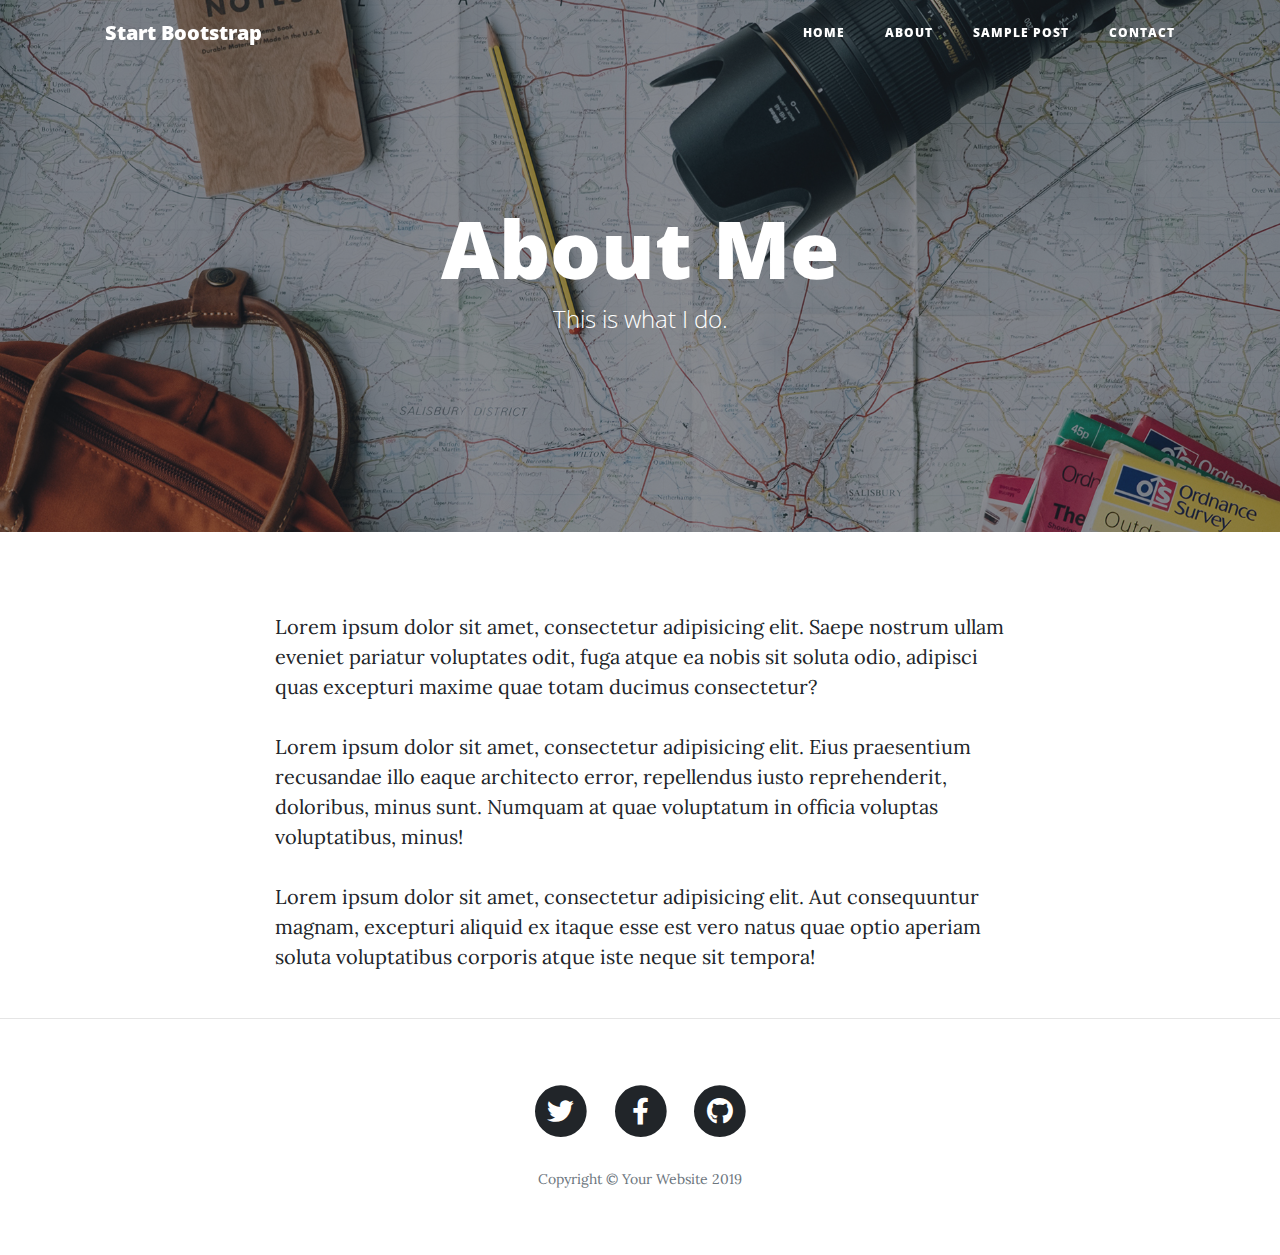
==== about.html @ d46edca7 "Deployment site" ====
<!DOCTYPE html>
<html lang="en">

<head>

  <meta charset="utf-8">
  <meta name="viewport" content="width=device-width, initial-scale=1, shrink-to-fit=no">
  <meta name="description" content="">
  <meta name="author" content="">

  <title>Clean Blog - Start Bootstrap Theme</title>

  <!-- Bootstrap core CSS -->
  <link href="vendor/bootstrap/css/bootstrap.min.css" rel="stylesheet">

  <!-- Custom fonts for this template -->
  <link href="vendor/fontawesome-free/css/all.min.css" rel="stylesheet" type="text/css">
  <link href='https://fonts.googleapis.com/css?family=Lora:400,700,400italic,700italic' rel='stylesheet' type='text/css'>
  <link href='https://fonts.googleapis.com/css?family=Open+Sans:300italic,400italic,600italic,700italic,800italic,400,300,600,700,800' rel='stylesheet' type='text/css'>

  <!-- Custom styles for this template -->
  <link href="css/clean-blog.min.css" rel="stylesheet">

</head>

<body>

  <!-- Navigation -->
  <nav class="navbar navbar-expand-lg navbar-light fixed-top" id="mainNav">
    <div class="container">
      <a class="navbar-brand" href="index.html">Start Bootstrap</a>
      <button class="navbar-toggler navbar-toggler-right" type="button" data-toggle="collapse" data-target="#navbarResponsive" aria-controls="navbarResponsive" aria-expanded="false" aria-label="Toggle navigation">
        Menu
        <i class="fas fa-bars"></i>
      </button>
      <div class="collapse navbar-collapse" id="navbarResponsive">
        <ul class="navbar-nav ml-auto">
          <li class="nav-item">
            <a class="nav-link" href="index.html">Home</a>
          </li>
          <li class="nav-item">
            <a class="nav-link" href="about.html">About</a>
          </li>
          <li class="nav-item">
            <a class="nav-link" href="post.html">Sample Post</a>
          </li>
          <li class="nav-item">
            <a class="nav-link" href="contact.html">Contact</a>
          </li>
        </ul>
      </div>
    </div>
  </nav>

  <!-- Page Header -->
  <header class="masthead" style="background-image: url('img/about-bg.jpg')">
    <div class="overlay"></div>
    <div class="container">
      <div class="row">
        <div class="col-lg-8 col-md-10 mx-auto">
          <div class="page-heading">
            <h1>About Me</h1>
            <span class="subheading">This is what I do.</span>
          </div>
        </div>
      </div>
    </div>
  </header>

  <!-- Main Content -->
  <div class="container">
    <div class="row">
      <div class="col-lg-8 col-md-10 mx-auto">
        <p>Lorem ipsum dolor sit amet, consectetur adipisicing elit. Saepe nostrum ullam eveniet pariatur voluptates odit, fuga atque ea nobis sit soluta odio, adipisci quas excepturi maxime quae totam ducimus consectetur?</p>
        <p>Lorem ipsum dolor sit amet, consectetur adipisicing elit. Eius praesentium recusandae illo eaque architecto error, repellendus iusto reprehenderit, doloribus, minus sunt. Numquam at quae voluptatum in officia voluptas voluptatibus, minus!</p>
        <p>Lorem ipsum dolor sit amet, consectetur adipisicing elit. Aut consequuntur magnam, excepturi aliquid ex itaque esse est vero natus quae optio aperiam soluta voluptatibus corporis atque iste neque sit tempora!</p>
      </div>
    </div>
  </div>

  <hr>

  <!-- Footer -->
  <footer>
    <div class="container">
      <div class="row">
        <div class="col-lg-8 col-md-10 mx-auto">
          <ul class="list-inline text-center">
            <li class="list-inline-item">
              <a href="#">
                <span class="fa-stack fa-lg">
                  <i class="fas fa-circle fa-stack-2x"></i>
                  <i class="fab fa-twitter fa-stack-1x fa-inverse"></i>
                </span>
              </a>
            </li>
            <li class="list-inline-item">
              <a href="#">
                <span class="fa-stack fa-lg">
                  <i class="fas fa-circle fa-stack-2x"></i>
                  <i class="fab fa-facebook-f fa-stack-1x fa-inverse"></i>
                </span>
              </a>
            </li>
            <li class="list-inline-item">
              <a href="#">
                <span class="fa-stack fa-lg">
                  <i class="fas fa-circle fa-stack-2x"></i>
                  <i class="fab fa-github fa-stack-1x fa-inverse"></i>
                </span>
              </a>
            </li>
          </ul>
          <p class="copyright text-muted">Copyright &copy; Your Website 2019</p>
        </div>
      </div>
    </div>
  </footer>

  <!-- Bootstrap core JavaScript -->
  <script src="vendor/jquery/jquery.min.js"></script>
  <script src="vendor/bootstrap/js/bootstrap.bundle.min.js"></script>

  <!-- Custom scripts for this template -->
  <script src="js/clean-blog.min.js"></script>

</body>

</html>
---- css/clean-blog.min.css ----
/*!
 * Start Bootstrap - Clean Blog v5.0.8 (https://startbootstrap.com/template-overviews/clean-blog)
 * Copyright 2013-2019 Start Bootstrap
 * Licensed under MIT (https://github.com/BlackrockDigital/startbootstrap-clean-blog/blob/master/LICENSE)
 */body{font-size:20px;color:#212529;font-family:Lora,'Times New Roman',serif}p{line-height:1.5;margin:30px 0}p a{text-decoration:underline}h1,h2,h3,h4,h5,h6{font-weight:800;font-family:'Open Sans','Helvetica Neue',Helvetica,Arial,sans-serif}a{color:#212529;transition:all .2s}a:focus,a:hover{color:#0085a1}blockquote{font-style:italic;color:#868e96}.section-heading{font-size:36px;font-weight:700;margin-top:60px}.caption{font-size:14px;font-style:italic;display:block;margin:0;padding:10px;text-align:center;border-bottom-right-radius:5px;border-bottom-left-radius:5px}::-moz-selection{color:#fff;background:#0085a1;text-shadow:none}::selection{color:#fff;background:#0085a1;text-shadow:none}img::-moz-selection{color:#fff;background:0 0}img::selection{color:#fff;background:0 0}img::-moz-selection{color:#fff;background:0 0}#mainNav{position:absolute;border-bottom:1px solid #e9ecef;background-color:#fff;font-family:'Open Sans','Helvetica Neue',Helvetica,Arial,sans-serif}#mainNav .navbar-brand{font-weight:800;color:#343a40}#mainNav .navbar-toggler{font-size:12px;font-weight:800;padding:13px;text-transform:uppercase;color:#343a40}#mainNav .navbar-nav>li.nav-item>a{font-size:12px;font-weight:800;letter-spacing:1px;text-transform:uppercase}@media only screen and (min-width:992px){#mainNav{border-bottom:1px solid transparent;background:0 0}#mainNav .navbar-brand{padding:10px 20px;color:#fff}#mainNav .navbar-brand:focus,#mainNav .navbar-brand:hover{color:rgba(255,255,255,.8)}#mainNav .navbar-nav>li.nav-item>a{padding:10px 20px;color:#fff}#mainNav .navbar-nav>li.nav-item>a:focus,#mainNav .navbar-nav>li.nav-item>a:hover{color:rgba(255,255,255,.8)}}@media only screen and (min-width:992px){#mainNav{transition:background-color .2s;transform:translate3d(0,0,0);-webkit-backface-visibility:hidden}#mainNav.is-fixed{position:fixed;top:-67px;transition:transform .2s;border-bottom:1px solid #fff;background-color:rgba(255,255,255,.9)}#mainNav.is-fixed .navbar-brand{color:#212529}#mainNav.is-fixed .navbar-brand:focus,#mainNav.is-fixed .navbar-brand:hover{color:#0085a1}#mainNav.is-fixed .navbar-nav>li.nav-item>a{color:#212529}#mainNav.is-fixed .navbar-nav>li.nav-item>a:focus,#mainNav.is-fixed .navbar-nav>li.nav-item>a:hover{color:#0085a1}#mainNav.is-visible{transform:translate3d(0,100%,0)}}header.masthead{margin-bottom:50px;background:no-repeat center center;background-color:#868e96;background-attachment:scroll;position:relative;background-size:cover}header.masthead .overlay{position:absolute;top:0;left:0;height:100%;width:100%;background-color:#212529;opacity:.5}header.masthead .page-heading,header.masthead .post-heading,header.masthead .site-heading{padding:200px 0 150px;color:#fff}@media only screen and (min-width:768px){header.masthead .page-heading,header.masthead .post-heading,header.masthead .site-heading{padding:200px 0}}header.masthead .page-heading,header.masthead .site-heading{text-align:center}header.masthead .page-heading h1,header.masthead .site-heading h1{font-size:50px;margin-top:0}header.masthead .page-heading .subheading,header.masthead .site-heading .subheading{font-size:24px;font-weight:300;line-height:1.1;display:block;margin:10px 0 0;font-family:'Open Sans','Helvetica Neue',Helvetica,Arial,sans-serif}@media only screen and (min-width:768px){header.masthead .page-heading h1,header.masthead .site-heading h1{font-size:80px}}header.masthead .post-heading h1{font-size:35px}header.masthead .post-heading .meta,header.masthead .post-heading .subheading{line-height:1.1;display:block}header.masthead .post-heading .subheading{font-size:24px;font-weight:600;margin:10px 0 30px;font-family:'Open Sans','Helvetica Neue',Helvetica,Arial,sans-serif}header.masthead .post-heading .meta{font-size:20px;font-weight:300;font-style:italic;font-family:Lora,'Times New Roman',serif}header.masthead .post-heading .meta a{color:#fff}@media only screen and (min-width:768px){header.masthead .post-heading h1{font-size:55px}header.masthead .post-heading .subheading{font-size:30px}}.post-preview>a{color:#212529}.post-preview>a:focus,.post-preview>a:hover{text-decoration:none;color:#0085a1}.post-preview>a>.post-title{font-size:30px;margin-top:30px;margin-bottom:10px}.post-preview>a>.post-subtitle{font-weight:300;margin:0 0 10px}.post-preview>.post-meta{font-size:18px;font-style:italic;margin-top:0;color:#868e96}.post-preview>.post-meta>a{text-decoration:none;color:#212529}.post-preview>.post-meta>a:focus,.post-preview>.post-meta>a:hover{text-decoration:underline;color:#0085a1}@media only screen and (min-width:768px){.post-preview>a>.post-title{font-size:36px}}.floating-label-form-group{font-size:14px;position:relative;margin-bottom:0;padding-bottom:.5em;border-bottom:1px solid #dee2e6}.floating-label-form-group input,.floating-label-form-group textarea{font-size:1.5em;position:relative;z-index:1;padding:0;resize:none;border:none;border-radius:0;background:0 0;box-shadow:none!important;font-family:Lora,'Times New Roman',serif}.floating-label-form-group input::-webkit-input-placeholder,.floating-label-form-group textarea::-webkit-input-placeholder{color:#868e96;font-family:Lora,'Times New Roman',serif}.floating-label-form-group label{font-size:.85em;line-height:1.764705882em;position:relative;z-index:0;top:2em;display:block;margin:0;transition:top .3s ease,opacity .3s ease;vertical-align:middle;vertical-align:baseline;opacity:0}.floating-label-form-group .help-block{margin:15px 0}.floating-label-form-group-with-value label{top:0;opacity:1}.floating-label-form-group-with-focus label{color:#0085a1}form .form-group:first-child .floating-label-form-group{border-top:1px solid #dee2e6}footer{padding:50px 0 65px}footer .list-inline{margin:0;padding:0}footer .copyright{font-size:14px;margin-bottom:0;text-align:center}.btn{font-size:14px;font-weight:800;padding:15px 25px;letter-spacing:1px;text-transform:uppercase;border-radius:0;font-family:'Open Sans','Helvetica Neue',Helvetica,Arial,sans-serif}.btn-primary{background-color:#0085a1;border-color:#0085a1}.btn-primary:active,.btn-primary:focus,.btn-primary:hover{color:#fff;background-color:#00657b!important;border-color:#00657b!important}.btn-lg{font-size:16px;padding:25px 35px}
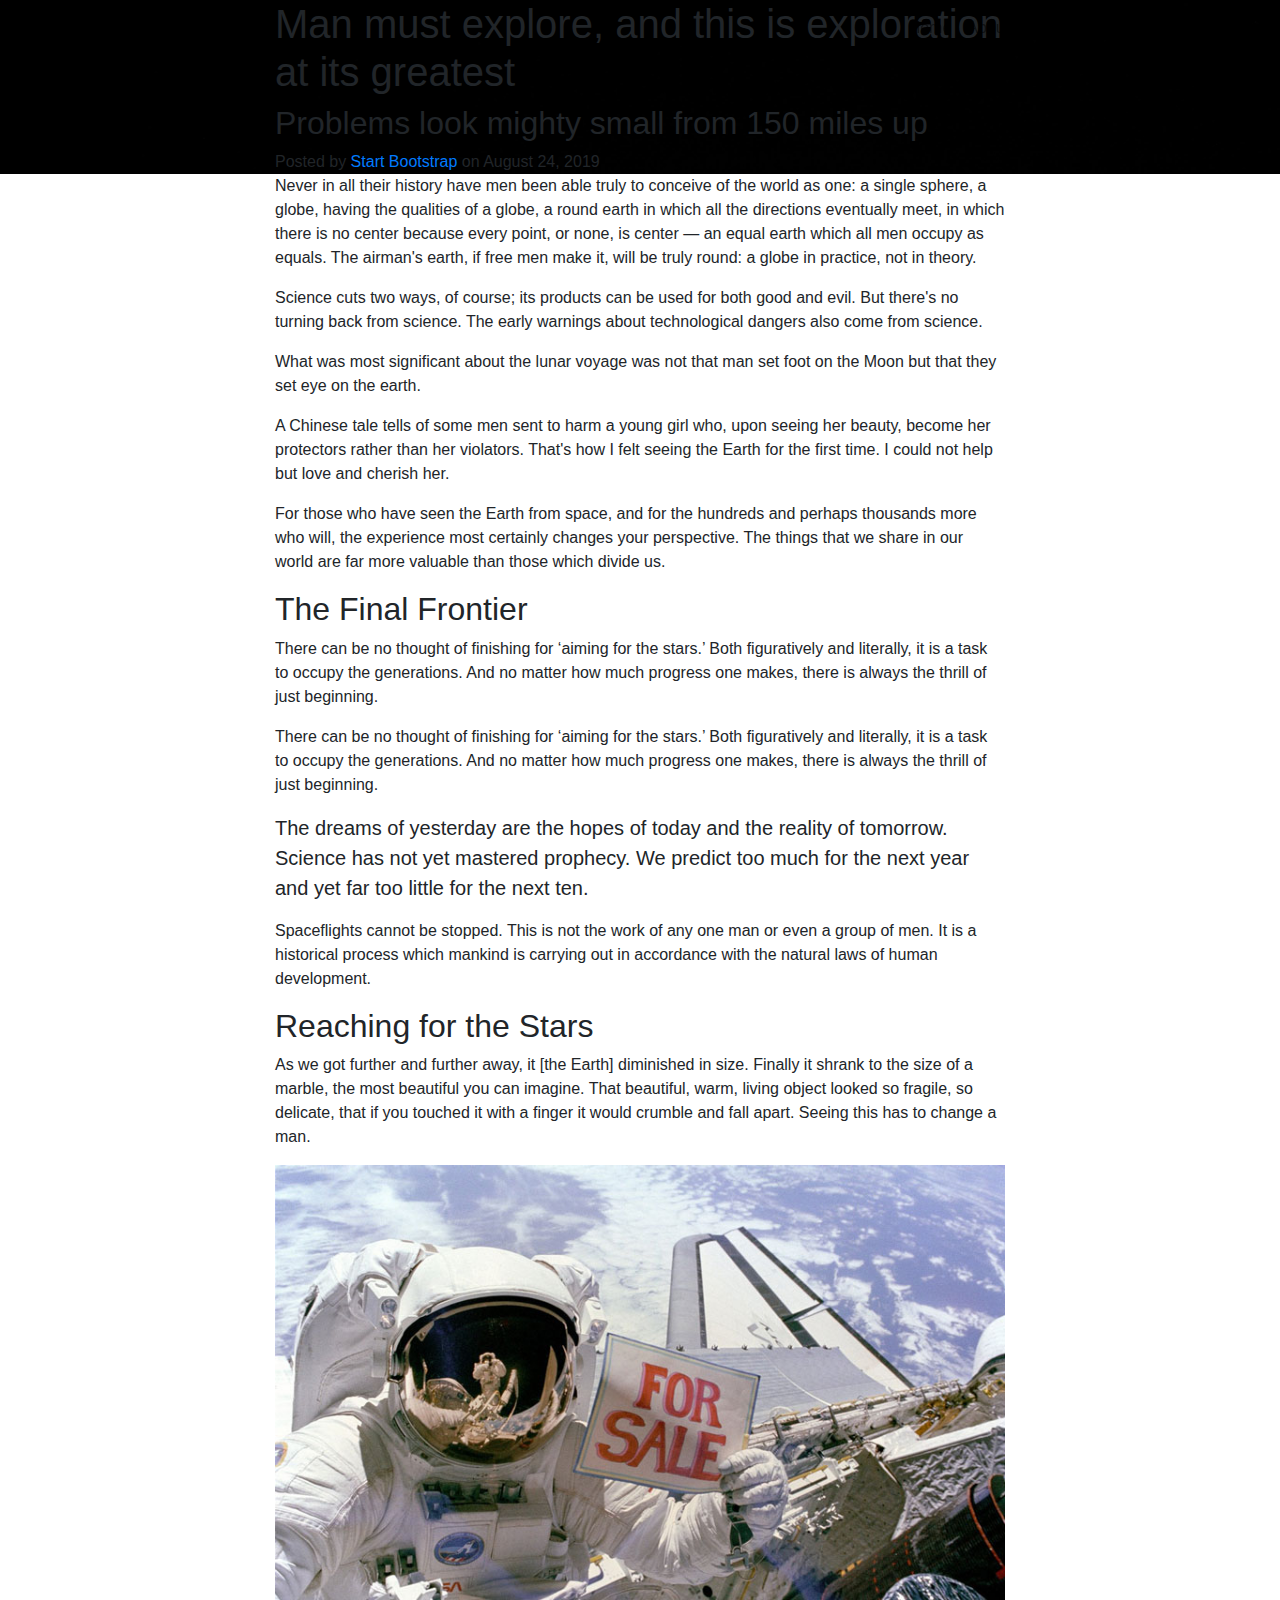
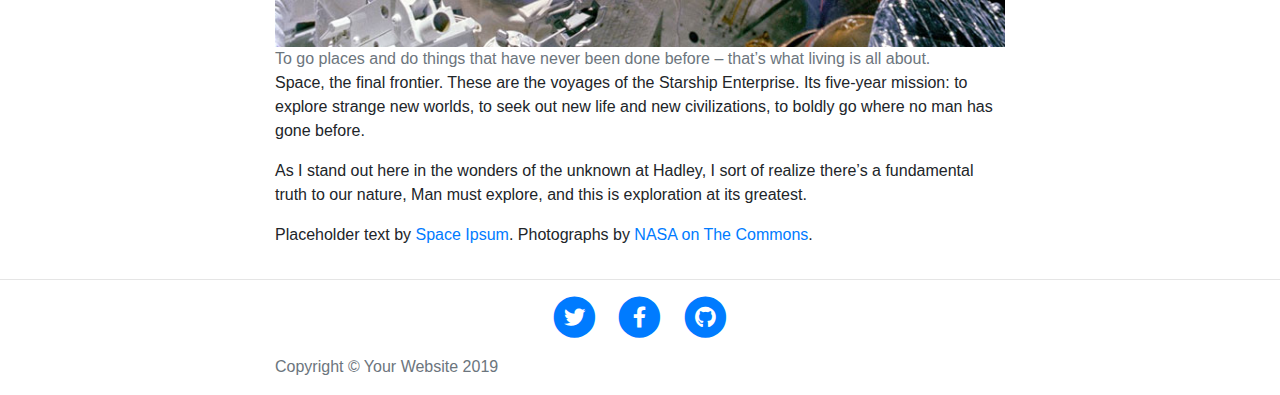
==== commit b7a34b2b: "0.1" ====
--- a/about.html
+++ b/about.html
@@ -53,30 +53,68 @@
   </nav>
 
   <!-- Page Header -->
-  <header class="masthead" style="background-image: url('img/about-bg.jpg')">
+  <header class="masthead" style="background-image: url('img/post-bg.jpg')">
     <div class="overlay"></div>
     <div class="container">
       <div class="row">
         <div class="col-lg-8 col-md-10 mx-auto">
-          <div class="page-heading">
-            <h1>About Me</h1>
-            <span class="subheading">This is what I do.</span>
+          <div class="post-heading">
+            <h1>Man must explore, and this is exploration at its greatest</h1>
+            <h2 class="subheading">Problems look mighty small from 150 miles up</h2>
+            <span class="meta">Posted by
+              <a href="#">Start Bootstrap</a>
+              on August 24, 2019</span>
           </div>
         </div>
       </div>
     </div>
   </header>
 
-  <!-- Main Content -->
-  <div class="container">
-    <div class="row">
-      <div class="col-lg-8 col-md-10 mx-auto">
-        <p>Lorem ipsum dolor sit amet, consectetur adipisicing elit. Saepe nostrum ullam eveniet pariatur voluptates odit, fuga atque ea nobis sit soluta odio, adipisci quas excepturi maxime quae totam ducimus consectetur?</p>
-        <p>Lorem ipsum dolor sit amet, consectetur adipisicing elit. Eius praesentium recusandae illo eaque architecto error, repellendus iusto reprehenderit, doloribus, minus sunt. Numquam at quae voluptatum in officia voluptas voluptatibus, minus!</p>
-        <p>Lorem ipsum dolor sit amet, consectetur adipisicing elit. Aut consequuntur magnam, excepturi aliquid ex itaque esse est vero natus quae optio aperiam soluta voluptatibus corporis atque iste neque sit tempora!</p>
+  <!-- Post Content -->
+  <article>
+    <div class="container">
+      <div class="row">
+        <div class="col-lg-8 col-md-10 mx-auto">
+          <p>Never in all their history have men been able truly to conceive of the world as one: a single sphere, a globe, having the qualities of a globe, a round earth in which all the directions eventually meet, in which there is no center because every point, or none, is center — an equal earth which all men occupy as equals. The airman's earth, if free men make it, will be truly round: a globe in practice, not in theory.</p>
+
+          <p>Science cuts two ways, of course; its products can be used for both good and evil. But there's no turning back from science. The early warnings about technological dangers also come from science.</p>
+
+          <p>What was most significant about the lunar voyage was not that man set foot on the Moon but that they set eye on the earth.</p>
+
+          <p>A Chinese tale tells of some men sent to harm a young girl who, upon seeing her beauty, become her protectors rather than her violators. That's how I felt seeing the Earth for the first time. I could not help but love and cherish her.</p>
+
+          <p>For those who have seen the Earth from space, and for the hundreds and perhaps thousands more who will, the experience most certainly changes your perspective. The things that we share in our world are far more valuable than those which divide us.</p>
+
+          <h2 class="section-heading">The Final Frontier</h2>
+
+          <p>There can be no thought of finishing for ‘aiming for the stars.’ Both figuratively and literally, it is a task to occupy the generations. And no matter how much progress one makes, there is always the thrill of just beginning.</p>
+
+          <p>There can be no thought of finishing for ‘aiming for the stars.’ Both figuratively and literally, it is a task to occupy the generations. And no matter how much progress one makes, there is always the thrill of just beginning.</p>
+
+          <blockquote class="blockquote">The dreams of yesterday are the hopes of today and the reality of tomorrow. Science has not yet mastered prophecy. We predict too much for the next year and yet far too little for the next ten.</blockquote>
+
+          <p>Spaceflights cannot be stopped. This is not the work of any one man or even a group of men. It is a historical process which mankind is carrying out in accordance with the natural laws of human development.</p>
+
+          <h2 class="section-heading">Reaching for the Stars</h2>
+
+          <p>As we got further and further away, it [the Earth] diminished in size. Finally it shrank to the size of a marble, the most beautiful you can imagine. That beautiful, warm, living object looked so fragile, so delicate, that if you touched it with a finger it would crumble and fall apart. Seeing this has to change a man.</p>
+
+          <a href="#">
+            <img class="img-fluid" src="img/post-sample-image.jpg" alt="">
+          </a>
+          <span class="caption text-muted">To go places and do things that have never been done before – that’s what living is all about.</span>
+
+          <p>Space, the final frontier. These are the voyages of the Starship Enterprise. Its five-year mission: to explore strange new worlds, to seek out new life and new civilizations, to boldly go where no man has gone before.</p>
+
+          <p>As I stand out here in the wonders of the unknown at Hadley, I sort of realize there’s a fundamental truth to our nature, Man must explore, and this is exploration at its greatest.</p>
+
+          <p>Placeholder text by
+            <a href="http://spaceipsum.com/">Space Ipsum</a>. Photographs by
+            <a href="https://www.flickr.com/photos/nasacommons/">NASA on The Commons</a>.</p>
+        </div>
       </div>
     </div>
-  </div>
+  </article>
 
   <hr>
 
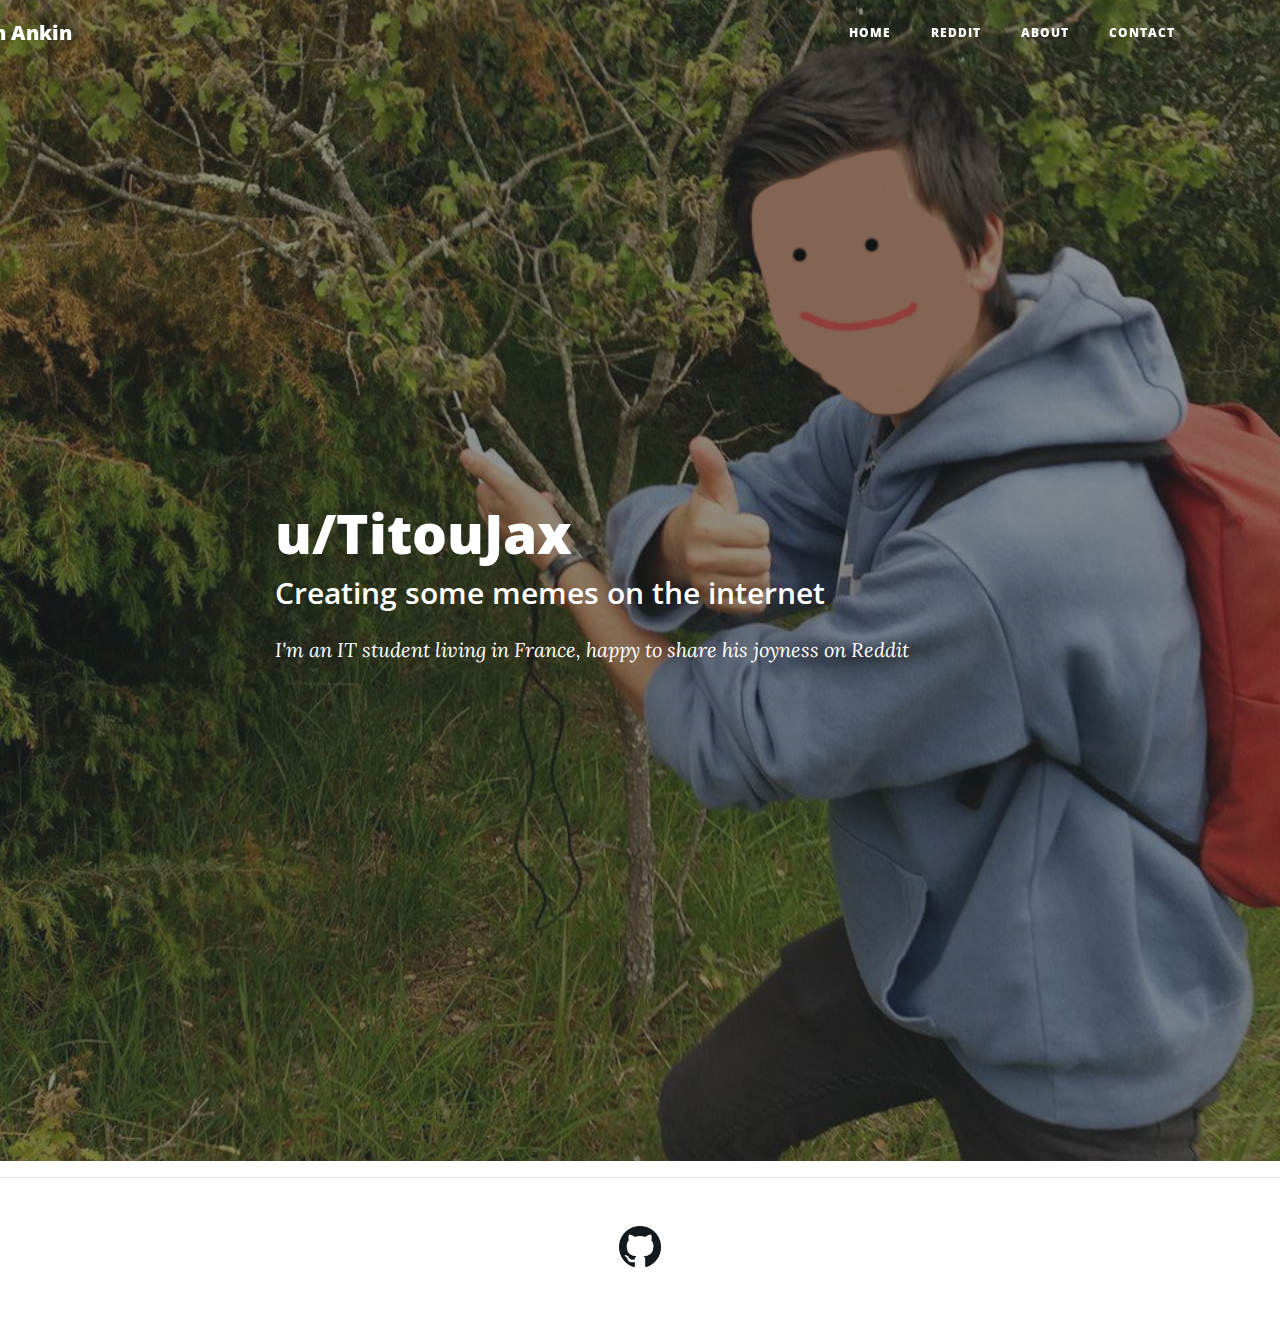
==== commit f2b20962: "fg" ====
--- a/about.html
+++ b/about.html
@@ -8,7 +8,7 @@
   <meta name="description" content="">
   <meta name="author" content="">
 
-  <title>Clean Blog - Start Bootstrap Theme</title>
+  <title>WTF About</title>
 
   <!-- Bootstrap core CSS -->
   <link href="vendor/bootstrap/css/bootstrap.min.css" rel="stylesheet">
@@ -19,7 +19,7 @@
   <link href='https://fonts.googleapis.com/css?family=Open+Sans:300italic,400italic,600italic,700italic,800italic,400,300,600,700,800' rel='stylesheet' type='text/css'>
 
   <!-- Custom styles for this template -->
-  <link href="css/clean-blog.min.css" rel="stylesheet">
+  <link href="css/clean-blog.css" rel="stylesheet">
 
 </head>
 
@@ -28,7 +28,7 @@
   <!-- Navigation -->
   <nav class="navbar navbar-expand-lg navbar-light fixed-top" id="mainNav">
     <div class="container">
-      <a class="navbar-brand" href="index.html">Start Bootstrap</a>
+      <a class="navbar-brand" href="index.html">Return on Ankin</a>
       <button class="navbar-toggler navbar-toggler-right" type="button" data-toggle="collapse" data-target="#navbarResponsive" aria-controls="navbarResponsive" aria-expanded="false" aria-label="Toggle navigation">
         Menu
         <i class="fas fa-bars"></i>
@@ -39,10 +39,10 @@
             <a class="nav-link" href="index.html">Home</a>
           </li>
           <li class="nav-item">
-            <a class="nav-link" href="about.html">About</a>
+            <a class="nav-link" href="about.html">Reddit</a>
           </li>
           <li class="nav-item">
-            <a class="nav-link" href="post.html">Sample Post</a>
+            <a class="nav-link" href="post.html">About</a>
           </li>
           <li class="nav-item">
             <a class="nav-link" href="contact.html">Contact</a>
@@ -53,17 +53,17 @@
   </nav>
 
   <!-- Page Header -->
-  <header class="masthead" style="background-image: url('img/post-bg.jpg')">
+  <header class="masthead" style="background-image: url('img/about.jpg')">
     <div class="overlay"></div>
     <div class="container">
       <div class="row">
         <div class="col-lg-8 col-md-10 mx-auto">
           <div class="post-heading">
-            <h1>Man must explore, and this is exploration at its greatest</h1>
-            <h2 class="subheading">Problems look mighty small from 150 miles up</h2>
-            <span class="meta">Posted by
-              <a href="#">Start Bootstrap</a>
-              on August 24, 2019</span>
+            <h1>u/TitouJax</h1>
+            <h2 class="subheading">Creating some memes on the internet</h2>
+            <span class="meta">
+			I'm an IT student living in France, happy to share his joyness on Reddit
+            </span>
           </div>
         </div>
       </div>
@@ -71,50 +71,7 @@
   </header>
 
   <!-- Post Content -->
-  <article>
-    <div class="container">
-      <div class="row">
-        <div class="col-lg-8 col-md-10 mx-auto">
-          <p>Never in all their history have men been able truly to conceive of the world as one: a single sphere, a globe, having the qualities of a globe, a round earth in which all the directions eventually meet, in which there is no center because every point, or none, is center — an equal earth which all men occupy as equals. The airman's earth, if free men make it, will be truly round: a globe in practice, not in theory.</p>
-
-          <p>Science cuts two ways, of course; its products can be used for both good and evil. But there's no turning back from science. The early warnings about technological dangers also come from science.</p>
-
-          <p>What was most significant about the lunar voyage was not that man set foot on the Moon but that they set eye on the earth.</p>
-
-          <p>A Chinese tale tells of some men sent to harm a young girl who, upon seeing her beauty, become her protectors rather than her violators. That's how I felt seeing the Earth for the first time. I could not help but love and cherish her.</p>
-
-          <p>For those who have seen the Earth from space, and for the hundreds and perhaps thousands more who will, the experience most certainly changes your perspective. The things that we share in our world are far more valuable than those which divide us.</p>
-
-          <h2 class="section-heading">The Final Frontier</h2>
-
-          <p>There can be no thought of finishing for ‘aiming for the stars.’ Both figuratively and literally, it is a task to occupy the generations. And no matter how much progress one makes, there is always the thrill of just beginning.</p>
-
-          <p>There can be no thought of finishing for ‘aiming for the stars.’ Both figuratively and literally, it is a task to occupy the generations. And no matter how much progress one makes, there is always the thrill of just beginning.</p>
-
-          <blockquote class="blockquote">The dreams of yesterday are the hopes of today and the reality of tomorrow. Science has not yet mastered prophecy. We predict too much for the next year and yet far too little for the next ten.</blockquote>
-
-          <p>Spaceflights cannot be stopped. This is not the work of any one man or even a group of men. It is a historical process which mankind is carrying out in accordance with the natural laws of human development.</p>
-
-          <h2 class="section-heading">Reaching for the Stars</h2>
-
-          <p>As we got further and further away, it [the Earth] diminished in size. Finally it shrank to the size of a marble, the most beautiful you can imagine. That beautiful, warm, living object looked so fragile, so delicate, that if you touched it with a finger it would crumble and fall apart. Seeing this has to change a man.</p>
-
-          <a href="#">
-            <img class="img-fluid" src="img/post-sample-image.jpg" alt="">
-          </a>
-          <span class="caption text-muted">To go places and do things that have never been done before – that’s what living is all about.</span>
-
-          <p>Space, the final frontier. These are the voyages of the Starship Enterprise. Its five-year mission: to explore strange new worlds, to seek out new life and new civilizations, to boldly go where no man has gone before.</p>
-
-          <p>As I stand out here in the wonders of the unknown at Hadley, I sort of realize there’s a fundamental truth to our nature, Man must explore, and this is exploration at its greatest.</p>
-
-          <p>Placeholder text by
-            <a href="http://spaceipsum.com/">Space Ipsum</a>. Photographs by
-            <a href="https://www.flickr.com/photos/nasacommons/">NASA on The Commons</a>.</p>
-        </div>
-      </div>
-    </div>
-  </article>
+  
 
   <hr>
 
@@ -125,31 +82,12 @@
         <div class="col-lg-8 col-md-10 mx-auto">
           <ul class="list-inline text-center">
             <li class="list-inline-item">
-              <a href="#">
-                <span class="fa-stack fa-lg">
-                  <i class="fas fa-circle fa-stack-2x"></i>
-                  <i class="fab fa-twitter fa-stack-1x fa-inverse"></i>
-                </span>
-              </a>
-            </li>
-            <li class="list-inline-item">
-              <a href="#">
-                <span class="fa-stack fa-lg">
-                  <i class="fas fa-circle fa-stack-2x"></i>
-                  <i class="fab fa-facebook-f fa-stack-1x fa-inverse"></i>
-                </span>
-              </a>
-            </li>
-            <li class="list-inline-item">
-              <a href="#">
-                <span class="fa-stack fa-lg">
-                  <i class="fas fa-circle fa-stack-2x"></i>
-                  <i class="fab fa-github fa-stack-1x fa-inverse"></i>
-                </span>
-              </a>
+				<a href="https://github.com/TitouJax?tab=repositories">
+					<img src="img/github.png" alt="Github" style="width:42px;height:42px;border:0;">
+				</a>
             </li>
           </ul>
-          <p class="copyright text-muted">Copyright &copy; Your Website 2019</p>
+          <p class="copyright text-muted">Copyright &copy; TitouJax 2019</p>
         </div>
       </div>
     </div>
--- a/css/clean-blog.css
+++ b/css/clean-blog.css
@@ -0,0 +1,412 @@
+/*!
+ * Start Bootstrap - Clean Blog v5.0.8 (https://startbootstrap.com/template-overviews/clean-blog)
+ * Copyright 2013-2019 Start Bootstrap
+ * Licensed under MIT (https://github.com/BlackrockDigital/startbootstrap-clean-blog/blob/master/LICENSE)
+ */
+
+body {
+  font-size: 20px;
+  color: #212529;
+  font-family: 'Lora', 'Times New Roman', serif;
+}
+
+p {
+  line-height: 1.5;
+  margin: 30px 0;
+}
+
+p a {
+  text-decoration: underline;
+}
+
+h1,
+h2,
+h3,
+h4,
+h5,
+h6 {
+  font-weight: 800;
+  font-family: 'Open Sans', 'Helvetica Neue', Helvetica, Arial, sans-serif;
+}
+
+a {
+  color: #212529;
+  transition: all 0.2s;
+}
+
+a:focus, a:hover {
+  color: #0085A1;
+}
+
+blockquote {
+  font-style: italic;
+  color: #868e96;
+}
+
+.section-heading {
+  font-size: 36px;
+  font-weight: 700;
+  margin-top: 60px;
+}
+
+.caption {
+  font-size: 14px;
+  font-style: italic;
+  display: block;
+  margin: 0;
+  padding: 10px;
+  text-align: center;
+  border-bottom-right-radius: 5px;
+  border-bottom-left-radius: 5px;
+}
+
+::-moz-selection {
+  color: #fff;
+  background: #0085A1;
+  text-shadow: none;
+}
+
+::selection {
+  color: #fff;
+  background: #0085A1;
+  text-shadow: none;
+}
+
+img::-moz-selection {
+  color: #fff;
+  background: transparent;
+}
+
+img::selection {
+  color: #fff;
+  background: transparent;
+}
+
+img::-moz-selection {
+  color: #fff;
+  background: transparent;
+}
+
+#mainNav {
+  position: absolute;
+  border-bottom: 0px solid #e9ecef;
+  background-color: white;
+  font-family: 'Open Sans', 'Helvetica Neue', Helvetica, Arial, sans-serif;
+}
+
+#mainNav .navbar-brand {
+  margin-left:-200px;	
+  font-weight: 800;
+  color: #343a40;
+}
+
+#mainNav .navbar-toggler {
+  font-size: 12px;
+  font-weight: 800;
+  padding: 13px;
+  text-transform: uppercase;
+  color: #343a40;
+}
+
+#mainNav .navbar-nav > li.nav-item > a {
+  font-size: 12px;
+  font-weight: 800;
+  letter-spacing: 1px;
+  text-transform: uppercase;
+}
+
+@media only screen and (min-width: 992px) {
+  #mainNav {
+    border-bottom: 0px solid transparent;
+    background: transparent;
+  }
+  #mainNav .navbar-brand {
+    padding: 10px 20px;
+    color: #fff;
+  }
+  #mainNav .navbar-brand:focus, #mainNav .navbar-brand:hover {
+    color: rgba(255, 255, 255, 0.8);
+  }
+  #mainNav .navbar-nav > li.nav-item > a {
+    padding: 10px 20px;
+    color: #fff;
+  }
+  #mainNav .navbar-nav > li.nav-item > a:focus, #mainNav .navbar-nav > li.nav-item > a:hover {
+    color: rgba(255, 255, 255, 0.8);
+  }
+}
+
+@media only screen and (min-width: 992px) {
+  #mainNav {
+    transition: background-color 0.2s;
+    /* Force Hardware Acceleration in WebKit */
+    transform: translate3d(0, 0, 0);
+    -webkit-backface-visibility: hidden;
+  }
+  #mainNav.is-fixed {
+    /* when the user scrolls down, we hide the header right above the viewport */
+    position: fixed;
+    top: -67px;
+    transition: transform 0.2s;
+    border-bottom: 0px solid white;
+    background-color: rgba(255, 255, 255, 0.9);
+  }
+  #mainNav.is-fixed .navbar-brand {
+    color: #212529;
+  }
+  #mainNav.is-fixed .navbar-brand:focus, #mainNav.is-fixed .navbar-brand:hover {
+    color: #0085A1;
+  }
+  #mainNav.is-fixed .navbar-nav > li.nav-item > a {
+    color: #212529;
+  }
+  #mainNav.is-fixed .navbar-nav > li.nav-item > a:focus, #mainNav.is-fixed .navbar-nav > li.nav-item > a:hover {
+    color: #0085A1;
+  }
+  #mainNav.is-visible {
+    /* if the user changes the scrolling direction, we show the header */
+    transform: translate3d(0, 100%, 0);
+  }
+}
+
+header.masthead {
+  margin-bottom: 5px;
+  background: no-repeat center center;
+  background-color: #868e96;
+  background-attachment: scroll;
+  position: relative;
+  background-size: cover;
+}
+
+header.masthead .overlay {
+  position: absolute;
+  top: 0;
+  left: 0;
+  height: 100%;
+  width: 100%;
+  background-color: #212529;
+  opacity: 0.5;
+}
+
+header.masthead .page-heading,
+header.masthead .post-heading,
+header.masthead .site-heading {
+  padding: 5px 0 0px;
+  color: white;
+}
+
+@media only screen and (min-width: 768px) {
+  header.masthead .page-heading,
+  header.masthead .post-heading,
+  header.masthead .site-heading {
+    padding: 500px 0;
+  }
+}
+
+header.masthead .page-heading,
+header.masthead .site-heading {
+  text-align: center;
+}
+
+header.masthead .page-heading h1,
+header.masthead .site-heading h1 {
+  font-size: 50px;
+  margin-top: 0;
+}
+
+header.masthead .page-heading .subheading,
+header.masthead .site-heading .subheading {
+  font-size: 24px;
+  font-weight: 300;
+  line-height: 1.1;
+  display: block;
+  margin: 10px 0 0;
+  font-family: 'Open Sans', 'Helvetica Neue', Helvetica, Arial, sans-serif;
+}
+
+@media only screen and (min-width: 768px) {
+  header.masthead .page-heading h1,
+  header.masthead .site-heading h1 {
+    font-size: 80px;
+  }
+}
+
+header.masthead .post-heading h1 {
+  font-size: 35px;
+}
+
+header.masthead .post-heading .meta,
+header.masthead .post-heading .subheading {
+  line-height: 1.1;
+  display: block;
+}
+
+header.masthead .post-heading .subheading {
+  font-size: 24px;
+  font-weight: 600;
+  margin: 10px 0 30px;
+  font-family: 'Open Sans', 'Helvetica Neue', Helvetica, Arial, sans-serif;
+}
+
+header.masthead .post-heading .meta {
+  font-size: 20px;
+  font-weight: 300;
+  font-style: italic;
+  font-family: 'Lora', 'Times New Roman', serif;
+}
+
+header.masthead .post-heading .meta a {
+  color: #fff;
+}
+
+@media only screen and (min-width: 768px) {
+  header.masthead .post-heading h1 {
+    font-size: 55px;
+  }
+  header.masthead .post-heading .subheading {
+    font-size: 30px;
+  }
+}
+
+.post-preview > a {
+  color: #212529;
+}
+
+.post-preview > a:focus, .post-preview > a:hover {
+  text-decoration: none;
+  color: #0085A1;
+}
+
+.post-preview > a > .post-title {
+  font-size: 30px;
+  margin-top: 30px;
+  margin-bottom: 10px;
+}
+
+.post-preview > a > .post-subtitle {
+  font-weight: 300;
+  margin: 0 0 10px;
+}
+
+.post-preview > .post-meta {
+  font-size: 18px;
+  font-style: italic;
+  margin-top: 0;
+  color: #868e96;
+}
+
+.post-preview > .post-meta > a {
+  text-decoration: none;
+  color: #212529;
+}
+
+.post-preview > .post-meta > a:focus, .post-preview > .post-meta > a:hover {
+  text-decoration: underline;
+  color: #0085A1;
+}
+
+@media only screen and (min-width: 768px) {
+  .post-preview > a > .post-title {
+    font-size: 36px;
+  }
+}
+
+.floating-label-form-group {
+  font-size: 14px;
+  position: relative;
+  margin-bottom: 0;
+  padding-bottom: 0.5em;
+  border-bottom: 0px solid #dee2e6;
+}
+
+.floating-label-form-group input,
+.floating-label-form-group textarea {
+  font-size: 1.5em;
+  position: relative;
+  z-index: 1;
+  padding: 0;
+  resize: none;
+  border: none;
+  border-radius: 0;
+  background: none;
+  box-shadow: none !important;
+  font-family: 'Lora', 'Times New Roman', serif;
+}
+
+.floating-label-form-group input::-webkit-input-placeholder,
+.floating-label-form-group textarea::-webkit-input-placeholder {
+  color: #868e96;
+  font-family: 'Lora', 'Times New Roman', serif;
+}
+
+.floating-label-form-group label {
+  font-size: 0.85em;
+  line-height: 1.764705882em;
+  position: relative;
+  z-index: 0;
+  top: 2em;
+  display: block;
+  margin: 0;
+  transition: top 0.3s ease, opacity 0.3s ease;
+  vertical-align: middle;
+  vertical-align: baseline;
+  opacity: 0;
+}
+
+.floating-label-form-group .help-block {
+  margin: 15px 0;
+}
+
+.floating-label-form-group-with-value label {
+  top: 0;
+  opacity: 1;
+}
+
+.floating-label-form-group-with-focus label {
+  color: #0085A1;
+}
+
+form .form-group:first-child .floating-label-form-group {
+  border-top: 0px solid #dee2e6;
+}
+
+footer {
+  padding: 30px 0 20px;
+}
+
+footer .list-inline {
+  margin: 0px;
+  padding: 2px;
+}
+
+footer .copyright {
+  font-size: 0px;
+  margin-bottom: 0;
+  text-align: center;
+}
+
+.btn {
+  font-size: 14px;
+  font-weight: 800;
+  padding: 15px 25px;
+  letter-spacing: 1px;
+  text-transform: uppercase;
+  border-radius: 0;
+  font-family: 'Open Sans', 'Helvetica Neue', Helvetica, Arial, sans-serif;
+}
+
+.btn-primary {
+  background-color: #0085A1;
+  border-color: #0085A1;
+}
+
+.btn-primary:hover, .btn-primary:focus, .btn-primary:active {
+  color: #fff;
+  background-color: #00657b !important;
+  border-color: #00657b !important;
+}
+
+.btn-lg {
+  font-size: 16px;
+  padding: 25px 35px;
+}
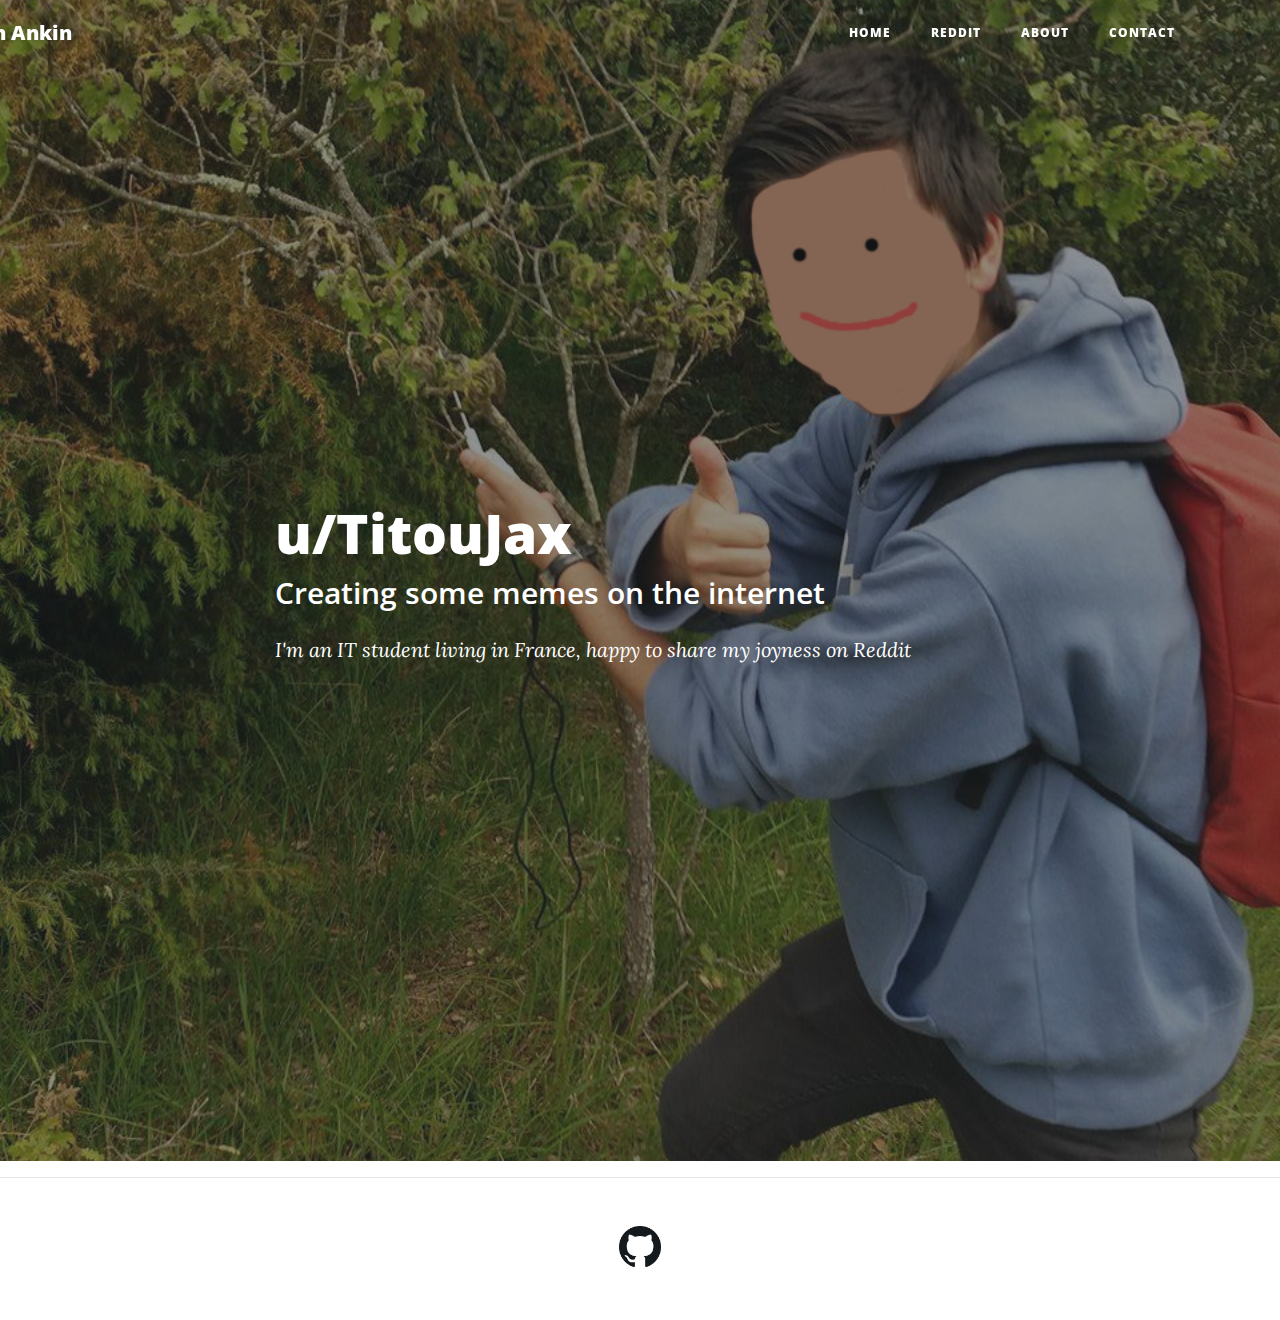
==== commit e43f36f9: "d" ====
--- a/about.html
+++ b/about.html
@@ -62,7 +62,7 @@
             <h1>u/TitouJax</h1>
             <h2 class="subheading">Creating some memes on the internet</h2>
             <span class="meta">
-			I'm an IT student living in France, happy to share his joyness on Reddit
+			I'm an IT student living in France, happy to share my joyness on Reddit
             </span>
           </div>
         </div>
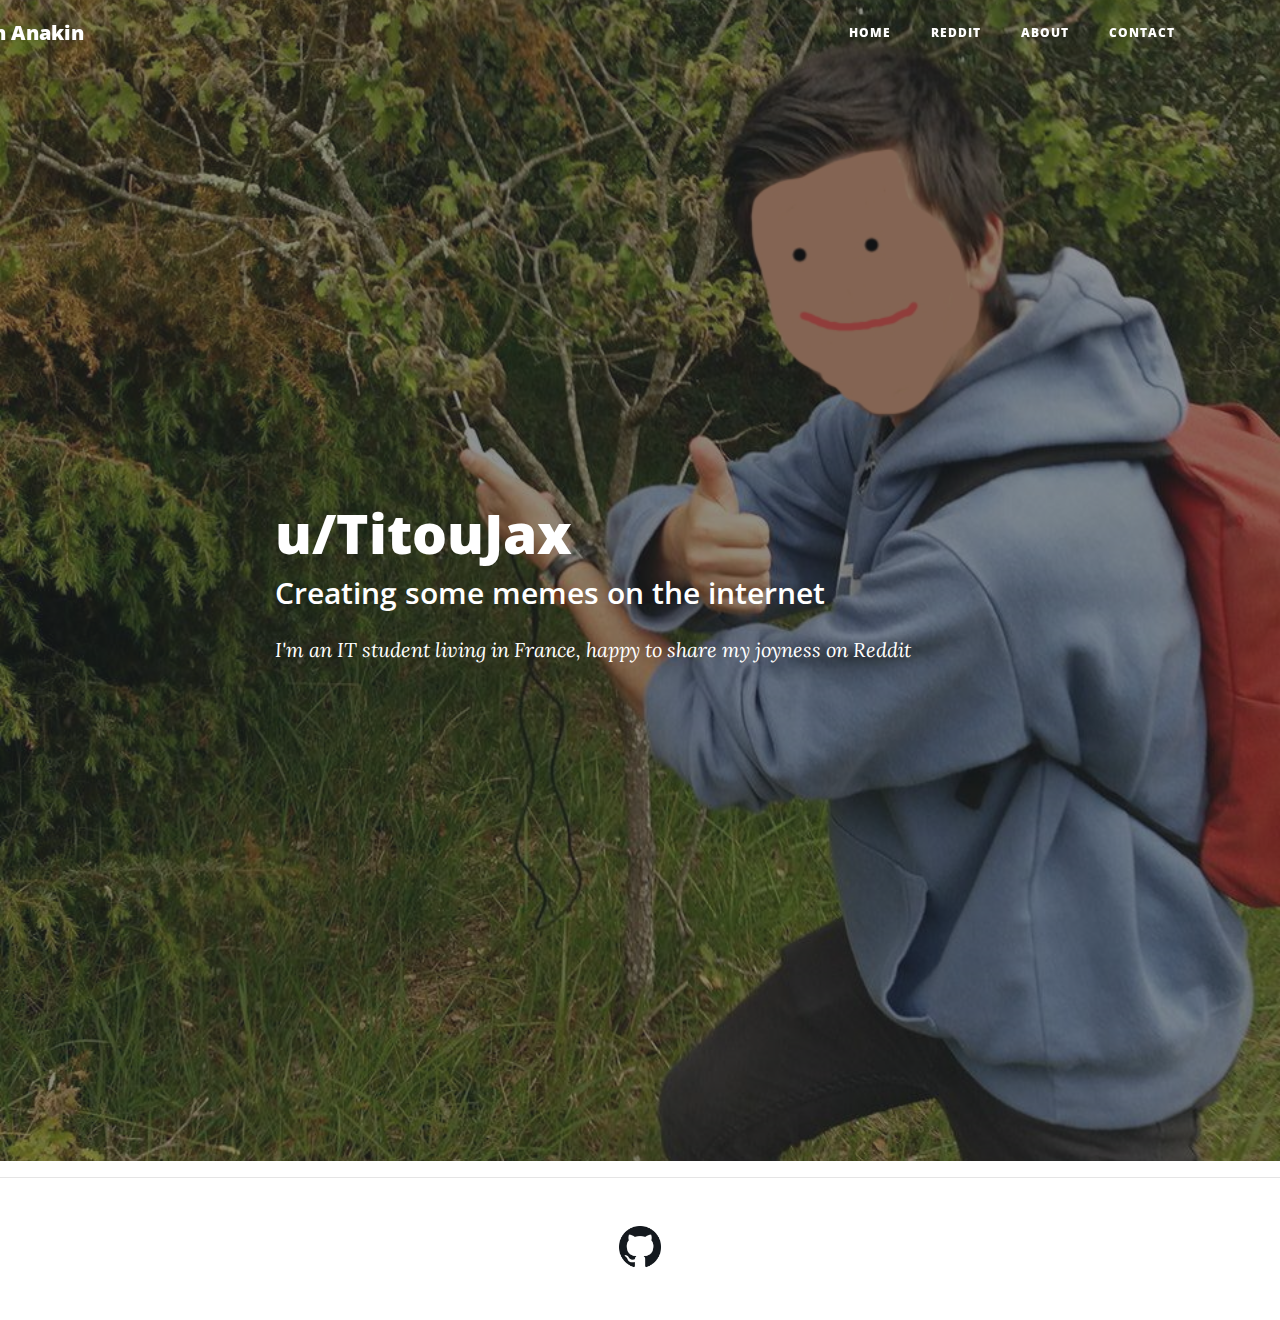
==== commit 592a81e3: "o" ====
--- a/about.html
+++ b/about.html
@@ -3,6 +3,7 @@
 
 <head>
 
+  <link rel = "icon" type = "imgage/png" href = "img/icon.png">
   <meta charset="utf-8">
   <meta name="viewport" content="width=device-width, initial-scale=1, shrink-to-fit=no">
   <meta name="description" content="">
@@ -28,7 +29,7 @@
   <!-- Navigation -->
   <nav class="navbar navbar-expand-lg navbar-light fixed-top" id="mainNav">
     <div class="container">
-      <a class="navbar-brand" href="index.html">Return on Ankin</a>
+      <a class="navbar-brand" href="index.html">Return on Anakin</a>
       <button class="navbar-toggler navbar-toggler-right" type="button" data-toggle="collapse" data-target="#navbarResponsive" aria-controls="navbarResponsive" aria-expanded="false" aria-label="Toggle navigation">
         Menu
         <i class="fas fa-bars"></i>
@@ -39,10 +40,10 @@
             <a class="nav-link" href="index.html">Home</a>
           </li>
           <li class="nav-item">
-            <a class="nav-link" href="about.html">Reddit</a>
+            <a class="nav-link" href="https://www.reddit.com/user/TitouJax" target="_blank">Reddit</a>
           </li>
           <li class="nav-item">
-            <a class="nav-link" href="post.html">About</a>
+            <a class="nav-link" href="about.html">About</a>
           </li>
           <li class="nav-item">
             <a class="nav-link" href="contact.html">Contact</a>
--- a/css/clean-blog.css
+++ b/css/clean-blog.css
@@ -216,11 +216,11 @@
 
 header.masthead .page-heading .subheading,
 header.masthead .site-heading .subheading {
+  margin-top: 15px;
   font-size: 24px;
   font-weight: 300;
   line-height: 1.1;
   display: block;
-  margin: 10px 0 0;
   font-family: 'Open Sans', 'Helvetica Neue', Helvetica, Arial, sans-serif;
 }
 
